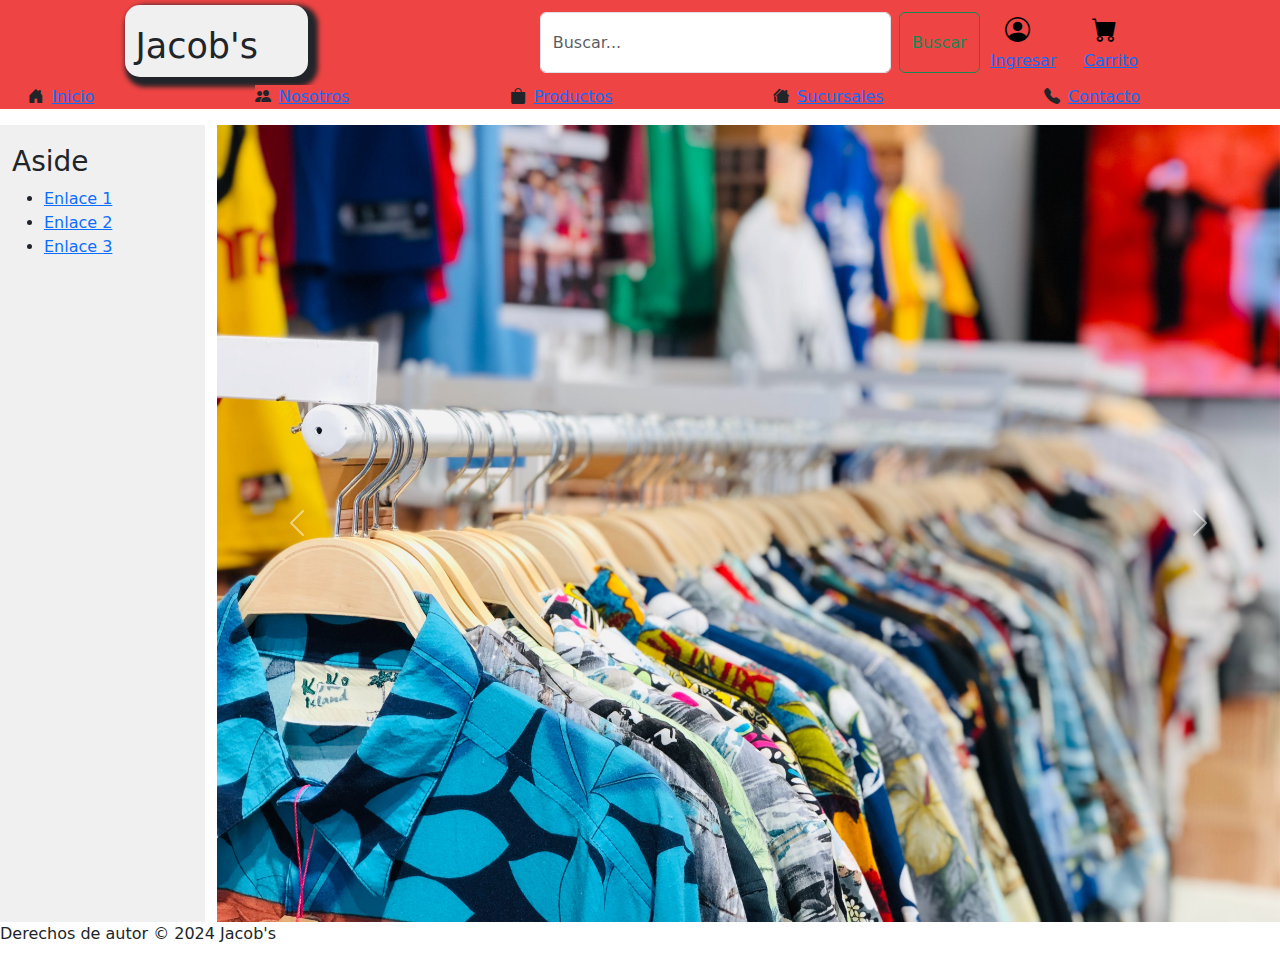
==== index.html @ f6d44e19 "First commit e-commerce" ====
<!DOCTYPE html>
<html lang="en">
  <head>
    <meta charset="UTF-8" />
    <meta name="viewport" content="width=device-width, initial-scale=1.0" />
    <title>Tienda Jacob's</title>
    <link rel="icon" href="Iconos\ShopIcon.png" />
    <link rel="stylesheet" href="styles.css" />
    <link
      href="https://cdn.jsdelivr.net/npm/bootstrap@5.3.3/dist/css/bootstrap.min.css"
      rel="stylesheet"
      integrity="sha384-QWTKZyjpPEjISv5WaRU9OFeRpok6YctnYmDr5pNlyT2bRjXh0JMhjY6hW+ALEwIH"
      crossorigin="anonymous"
    />
    <link
      rel="stylesheet"
      href="https://cdn.jsdelivr.net/npm/bootstrap-icons@1.11.3/font/bootstrap-icons.min.css"
    />
  </head>
  <body>
    <main>
      <header>
        <nav class="navBar">
          <div class="container-fluid" >
          <div class="containerSearch">
          <h1 class="Jacobsh1">Jacob's</h1>
            <div>
              <form class="d-flex" role="search">
                <input class="form-control me-2" type="search" placeholder="Buscar..." aria-label="Search">
                <button class="btn btn-outline-success" type="submit">Buscar</button>
                <a href="login.html"><i class="bi bi-person-circle login-ic"></i> Ingresar</a>
                <a href="Cart.html"><i class="bi bi-cart-fill login-ic"></i>Carrito</a>
              </form> 
            </div>
            </div>
            <ul class="Lista">
            <li class="ListaLi">
              <i class="bi bi-house-door-fill"></i>
              <a class="Links" href="">Inicio</a>
            </li>
            <li class="ListaLi">
              <i class="bi bi-people-fill"></i
              ><a class="Links" href="./Nosotros.html">Nosotros</a>
            </li>
            <li class="ListaLi">
              <i class="bi bi-bag-fill"></i
              ><a class="Links" href="./Productos.html">Productos</a>
            </li>
            <li class="ListaLi">
              <i class="bi bi-houses-fill"></i
              ><a class="Links" href="./Sucursales.html">Sucursales</a>
            </li>
            <li class="ListaLi">
              <i class="bi bi-telephone-fill"></i
              ><a class="Links" href="./Contacto.html">Contacto</a>
            </li>
          </ul>
        </div>
        </nav>
      </header>
      <div class="row">
      <aside class="AssSide col-2 ps-4" >
        <h3>Aside</h3>
        <ul>
          <li><a href="#">Enlace 1</a></li>
          <li><a href="#">Enlace 2</a></li>
          <li><a href="#">Enlace 3</a></li>
        </ul>
      </aside>
      <div class="carrousel col-10">
        <div
          id="carouselExampleAutoplaying"
          class="carousel slide"
          data-bs-ride="carousel"
        >
          <div class="carousel-inner">
            <div class="carousel-item active">
              <img src="./Images/pexels-willo-m-3768005.jpg" alt="..." />
            </div>
            <div class="carousel-item">
              <img
                src="./Images/pexels-anna-tarazevich-5242808.jpg"
                alt="..."
              />
            </div>
            <div class="carousel-item">
              <img src="Images\pexels-george-chambers-16904065.jpg" alt="..." />
            </div>
            <div class="carousel-item">
              <img src="Images\pexels-thomas-beaman-15613452.jpg" alt="" />
            </div>
            <div class="carousel-item">
              <img src="Images\pexels-federico-orlandi-3260626.jpg" alt="" />
            </div>
          </div>
          <button
            class="carousel-control-prev"
            type="button"
            data-bs-target="#carouselExampleAutoplaying"
            data-bs-slide="prev"
          >
            <span class="carousel-control-prev-icon" aria-hidden="true"></span>
            <span class="visually-hidden">Previous</span>
          </button>
          <button
            class="carousel-control-next"
            type="button"
            data-bs-target="#carouselExampleAutoplaying"
            data-bs-slide="next"
          >
            <span class="carousel-control-next-icon" aria-hidden="true"></span>
            <span class="visually-hidden">Next</span>
          </button>
        </div>
      </div>
      </div>

      <div class="clothesCont d-flex flex-row container-md flex-wrap"></div>
    </main>

    <footer>
      <p>Derechos de autor &copy; 2024 Jacob's</p>
    </footer>
    <script
      src="https://cdn.jsdelivr.net/npm/bootstrap@5.3.3/dist/js/bootstrap.bundle.min.js"
      integrity="sha384-YvpcrYf0tY3lHB60NNkmXc5s9fDVZLESaAA55NDzOxhy9GkcIdslK1eN7N6jIeHz"
      crossorigin="anonymous"
    ></script>
    <script src="Cart.js" ></script>
    <script src="script.js"></script>
  </body>
</html>
---- styles.css ----
/*Index style*/

body {
    background-color: white
}

.Jacobsh1 {
    padding-top: 20px;
    padding-bottom: 10px;
    padding-left: 10px;
    padding-right: 50px;
    font-size: 35px;
    margin-right: 5px;
    box-shadow: 5px 5px 5px 5px;
    border-radius: 15px;
    background-color: #f0f0f0;
    margin-top: 5px;
}

.containerSearch {
  display: flex;
  align-items: center;
  justify-content: space-around;

  
}

.Registro {
  padding-top: 20px;
  padding-bottom: 10px;
  padding-left: 10px;
  padding-right: 50px;
  font-size: 35px;
  margin-right: 5px;
}

.login-ic {
padding: 25px;
font-size: 25px;
color: black;
}

.navBar {
   background-color: #ef4444;
   text-align: center;
}

.Lista {
  flex-flow: row;
  display: flex;
  background-color: #ef4444;
  justify-content: space-between;
  padding: 0;

}

 .ListaLi {
  background-color: #ef4444;
  margin-right: 1em; /* Espaciado inicial */
  margin-left: 8em;
  display: flex;
  margin: 0 1em;
}
 


 .Links {
  background-color: #ef4444;
 }

 .bi {
  margin-right: 0.5em;
 }

 .ListaLi:last-child {
  margin-right: 8em; /* Ampliar el margen derecho para que no se salga de la pantalla */
}



.carrousel {
display: flex;
align-items: center;
justify-content: center;

}

.carousel-item {
    text-align: center; /* Centrar el contenido horizontalmente */
  }
  
  .carousel-item img {
    width: 100%; /* Establecer el ancho al 100% del contenedor */
    height: 50%; /* Establecer la altura deseada */
    object-fit: cover; /* Mantener la proporción de la imagen y recortarla si es necesario */
    max-width: 100%; /* Asegurar que la imagen no sobrepase el ancho del contenedor */
    max-height: 100%; /* Asegurar que la imagen no sobrepase la altura del contenedor */
    height: auto; /* Permitir que la imagen mantenga su proporción de aspecto */
    display: block; /* Eliminar el espacio extra debajo de la imagen */
    margin: 0 auto; /* Centrar la imagen horizontalmente */
  }

  /*Img Style*/

  .img-products {
    height: 300px;
    width: auto;
   
  }
  
  .clothesCont {
    display: flex;
  
  }









  .AssSide {
    width: 200px; /* Establecer un ancho para el aside */
    background-color: #f0f0f0; /* Color de fondo */
    padding: 20px;

  }
  

/*Nosotros style*/

body {
 
}

.Nosh1 {
  padding-top: 20px;
  padding-bottom: 10px;
  padding-left: 10px;
  padding-right: 50px;
  font-size: 35px;
  margin-right: 5px;
  background-color: #ef4444;
  border-radius: 10px;
}

.HistoriaEmpresa {
  display: flex;
  text-align: justify;
}

.JacobsImg {
  margin-left: 20px;
  height: 350px;
  margin-right: 30px;
  box-shadow: 10px 10px 10px 0px;
  border-radius: 15px;
}

.ContenedorGral {
  margin-inline: 5px;

}

.Vision {
  margin-left: 15px;
}

.footNos {
  background-color: #2563eb;
  border-radius: 5px;
}

/*Sucursal Style*/

.sucursalh1 {
  padding-top: 20px;
  padding-bottom: 10px;
  padding-left: 10px;
  padding-right: 50px;
  font-size: 35px;
  margin-right: 5px;
  background-color: #ef4444;

}

.sucursal {
  display: flex;
  flex-wrap: wrap; /* Para permitir que los elementos se envuelvan a la siguiente fila */
  
}

.sucursal > ul {
  display: flex;
  flex-wrap: wrap;
}

.sucursal > ul > li {
  width: 50%; /* Ajusta el ancho de cada elemento li para que ocupen la mitad del contenedor con un pequeño espacio entre ellos */
  margin-bottom: 20px; /* Espacio entre cada par de elementos */
}

.sucursal > ul > li .sucursal-info {
  display: flex;
  align-items: center;
  justify-content: space-between;
}

.sucursal-img {
  width: 180px; /* Ajusta el tamaño de la imagen según sea necesario */
  margin-right: 20px; /* Espacio entre la imagen y la información */
}
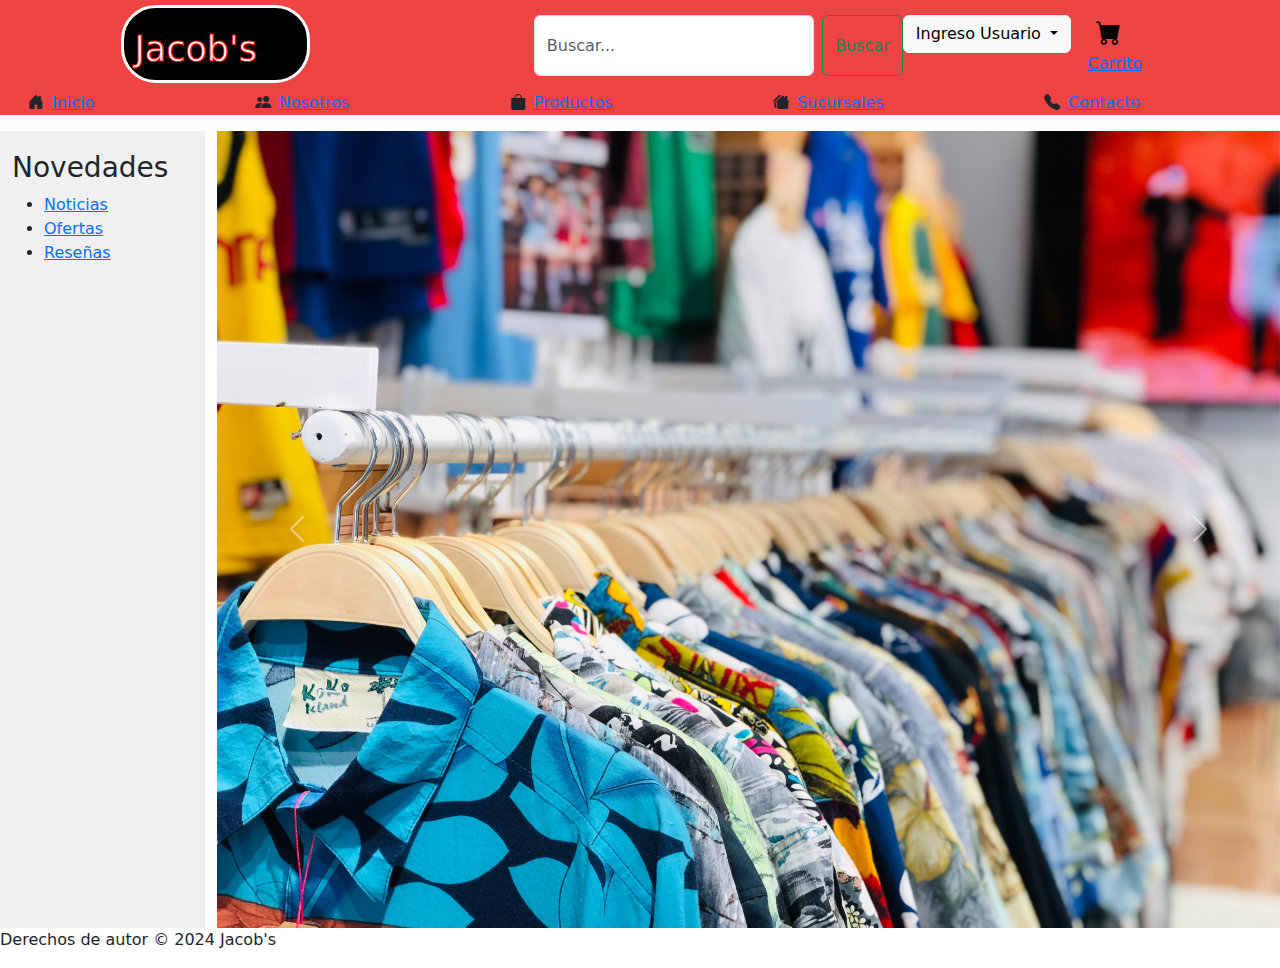
==== commit cbf5f56c: "cambios en input" ====
--- a/index.html
+++ b/index.html
@@ -28,7 +28,15 @@
               <form class="d-flex" role="search">
                 <input class="form-control me-2" type="search" placeholder="Buscar..." aria-label="Search">
                 <button class="btn btn-outline-success" type="submit">Buscar</button>
-                <a href="login.html"><i class="bi bi-person-circle login-ic"></i> Ingresar</a>
+                <div class="dropdown">
+                  <button class="btn btn-light dropdown-toggle" type="button" data-bs-toggle="dropdown" aria-expanded="false">
+                    Ingreso Usuario
+                  </button>
+                  <ul class="dropdown-menu">
+                    <li><a class="dropdown-item" href="login.html">Crear cuenta</a></li>
+                    <li><a class="dropdown-item" href="#">Cerrar cesión</a></li>
+                  </ul>
+                </div>
                 <a href="Cart.html"><i class="bi bi-cart-fill login-ic"></i>Carrito</a>
               </form> 
             </div>
@@ -60,11 +68,11 @@
       </header>
       <div class="row">
       <aside class="AssSide col-2 ps-4" >
-        <h3>Aside</h3>
+        <h3>Novedades</h3>
         <ul>
-          <li><a href="#">Enlace 1</a></li>
-          <li><a href="#">Enlace 2</a></li>
-          <li><a href="#">Enlace 3</a></li>
+          <li><a href="#">Noticias</a></li>
+          <li><a href="#">Ofertas</a></li>
+          <li><a href="#">Reseñas</a></li>
         </ul>
       </aside>
       <div class="carrousel col-10">
@@ -128,5 +136,7 @@
     ></script>
     <script src="Cart.js" ></script>
     <script src="script.js"></script>
+    <script src="Carrito.js" ></script>
+    <script src="login.js"></script>
   </body>
 </html>
--- a/styles.css
+++ b/styles.css
@@ -11,10 +11,13 @@
     padding-right: 50px;
     font-size: 35px;
     margin-right: 5px;
-    box-shadow: 5px 5px 5px 5px;
-    border-radius: 15px;
-    background-color: #f0f0f0;
     margin-top: 5px;
+    color: white;
+    border: 3px solid white;
+    border-radius: 35px;
+    background-color: black;
+    -webkit-text-stroke-color: red;
+    -webkit-text-stroke-width: 1px;
 }
 
 .containerSearch {
@@ -212,3 +215,6 @@
   width: 180px; /* Ajusta el tamaño de la imagen según sea necesario */
   margin-right: 20px; /* Espacio entre la imagen y la información */
 }
+
+
+/*Products style*/
